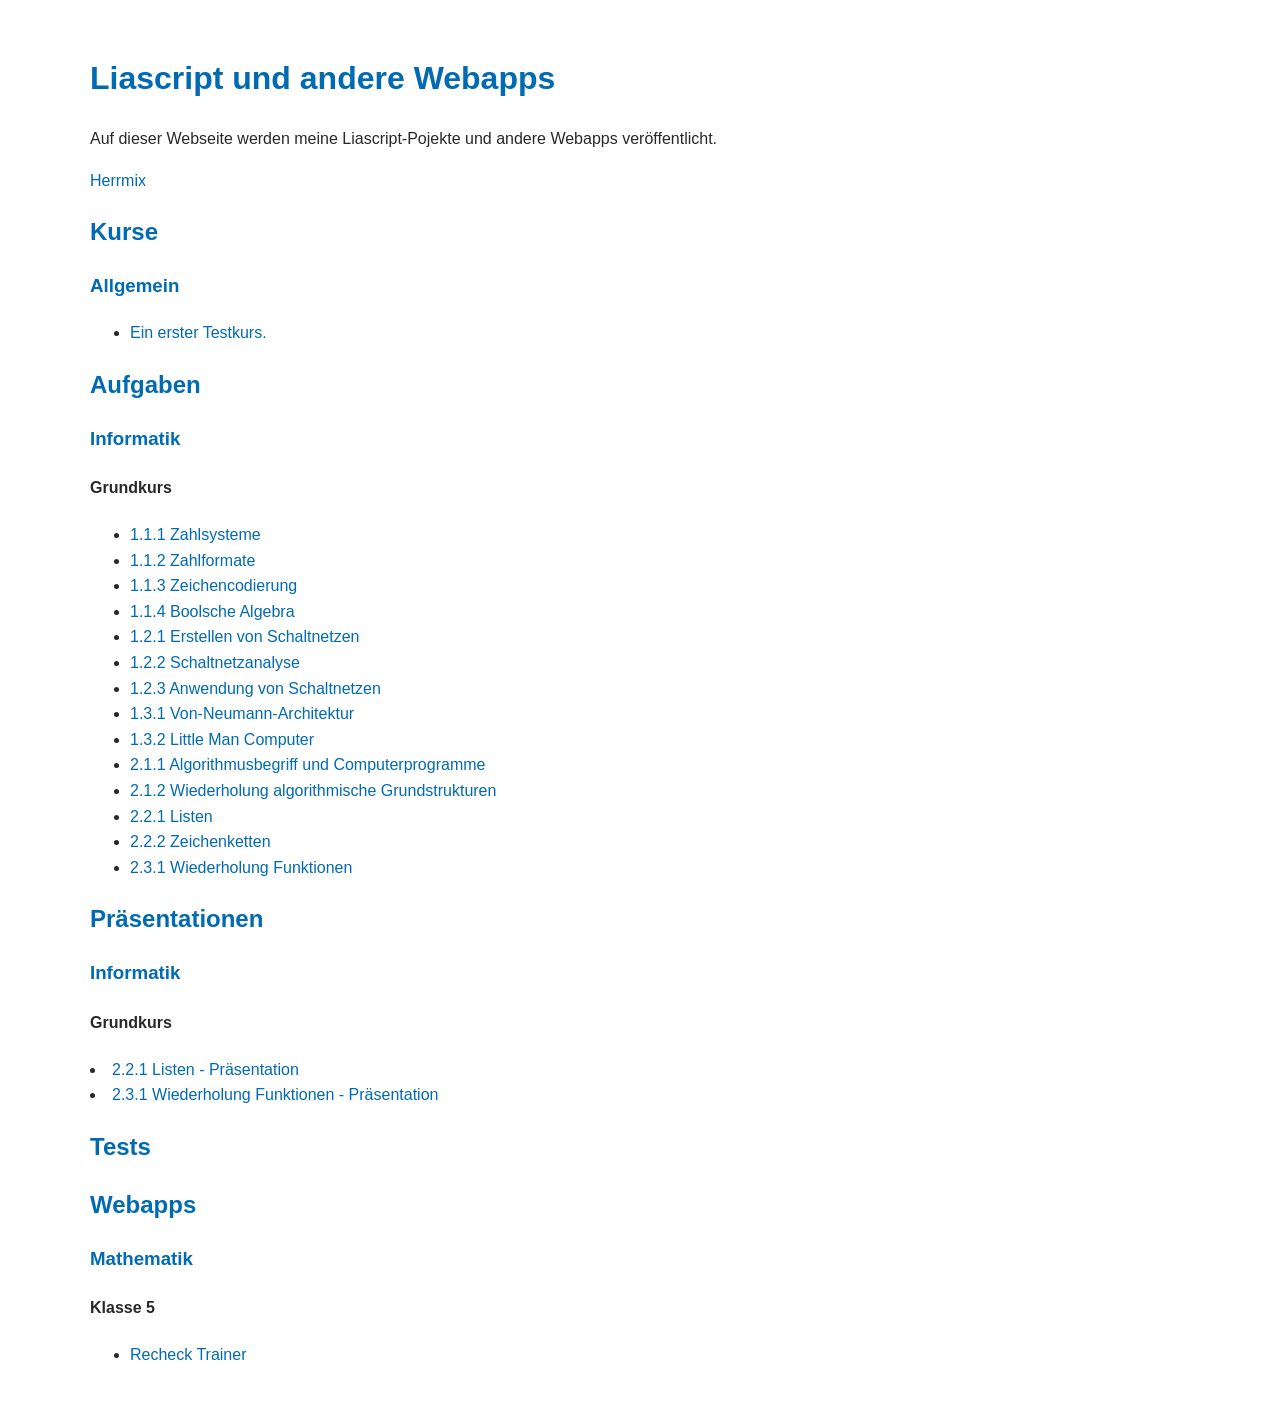
==== index.html @ b17612bf "Listen ergänzt" ====
<!DOCTYPE html>
<html lang="de">
<head>
    <meta charset="UTF-8">
    <title>Meine GitHub-Seite</title>
    <link rel="stylesheet" href="style.css">
    
</head>
<body>
    <h1>Liascript und andere Webapps</h1>
    <p>Auf dieser Webseite werden meine Liascript-Pojekte und andere Webapps veröffentlicht.</p>
    <p><a href="https://herrmix.de/dokuwiki">Herrmix</a></p>
    <h2>Kurse</h2>
    <h3>Allgemein</h3>
    <ul>
        <li><a href="https://liascript.github.io/course/?https://raw.githubusercontent.com/gctux/liascript/main/kurse/allgemein/testkurs.md">Ein erster Testkurs.</a></li>
    </ul>
    <h2>Aufgaben</h2>
    <h3>Informatik</h3>
    <h4>Grundkurs</h4>
    <ul>
        <li><a href="https://liascript.github.io/course/?https://raw.githubusercontent.com/gctux/liascript/main/aufgaben/informatik/grundkurs/1_1_1_zahlsysteme.md">1.1.1 Zahlsysteme</a></li>
        <li><a href="https://liascript.github.io/course/?https://raw.githubusercontent.com/gctux/liascript/main/aufgaben/informatik/grundkurs/1_1_2_zahlformate.md">1.1.2 Zahlformate</a></li>
        <li><a href="https://liascript.github.io/course/?https://raw.githubusercontent.com/gctux/liascript/main/aufgaben/informatik/grundkurs/1_1_3_zeichencodierung.md">1.1.3 Zeichencodierung</a></li>
        <li><a href="https://liascript.github.io/course/?https://raw.githubusercontent.com/gctux/liascript/main/aufgaben/informatik/grundkurs/1_1_4_boolsche_algebra.md">1.1.4 Boolsche Algebra</a></li>
        <li><a href="https://liascript.github.io/course/?https://raw.githubusercontent.com/gctux/liascript/main/aufgaben/informatik/grundkurs/1_2_1_erstellen_von_schaltnetzen.md">1.2.1 Erstellen von Schaltnetzen</a></li>
        <li><a href="https://liascript.github.io/course/?https://raw.githubusercontent.com/gctux/liascript/main/aufgaben/informatik/grundkurs/1_2_2_schaltnetzanalyse.md">1.2.2 Schaltnetzanalyse</a></li>
        <li><a href="https://liascript.github.io/course/?https://raw.githubusercontent.com/gctux/liascript/main/aufgaben/informatik/grundkurs/1_2_3_anwendungen.md">1.2.3 Anwendung von Schaltnetzen</a></li>
        <li><a href="https://liascript.github.io/course/?https://raw.githubusercontent.com/gctux/liascript/main/aufgaben/informatik/grundkurs/1_3_1_von_neumann_achitektur.md">1.3.1 Von-Neumann-Architektur</a></li>
        <li><a href="https://liascript.github.io/course/?https://raw.githubusercontent.com/gctux/liascript/main/aufgaben/informatik/grundkurs/1_3_2_little_man_computer.md">1.3.2 Little Man Computer</a></li>
        <li><a href="https://liascript.github.io/course/?https://raw.githubusercontent.com/gctux/liascript/main/aufgaben/informatik/grundkurs/2_1_1_Algorithmusbegriff_und_Computerprogramme.md">2.1.1 Algorithmusbegriff und Computerprogramme</a></li>
        <li><a href="https://liascript.github.io/course/?https://raw.githubusercontent.com/gctux/liascript/main/aufgaben/informatik/grundkurs/2_1_2_Wiederholung_algorithmische_Grundstrukturen.md">2.1.2 Wiederholung algorithmische Grundstrukturen</a></li>
        <li><a href="https://liascript.github.io/course/?https://raw.githubusercontent.com/gctux/liascript/main/aufgaben/informatik/grundkurs/2_2_1_Listen.md">2.2.1 Listen</a></li>
        <li><a href="https://liascript.github.io/course/?https://raw.githubusercontent.com/gctux/liascript/main/aufgaben/informatik/grundkurs/2_2_2_Zeichenketten.md">2.2.2 Zeichenketten</a></li>
        <li><a href="https://liascript.github.io/course/?https://raw.githubusercontent.com/gctux/liascript/main/aufgaben/informatik/grundkurs/2_3_1_Wiederholung_Funktionen.md">2.3.1 Wiederholung Funktionen</a></li>
    </ul>
    <h2>Präsentationen</h2>
    <h3>Informatik</h3>
    <h4>Grundkurs</h4>

    <li><a href="https://liascript.github.io/course/?https://raw.githubusercontent.com/gctux/liascript/main/praesentationen/informatik/grundkurs/2_2_1_listen.md">2.2.1 Listen - Präsentation</a></li>
    <li><a href="https://liascript.github.io/course/?https://raw.githubusercontent.com/gctux/liascript/main/praesentationen/informatik/grundkurs/2_3_1_wiederholung_funktionen_paesentation.md">2.3.1 Wiederholung Funktionen - Präsentation</a></li>
    
    <h2>Tests</h2>

    <h2>Webapps</h2>

    <h3>Mathematik</h3>

    <h4>Klasse 5</h4>
    <ul>
        <li><a href="https://gctux.github.io/liascript//apps/Mathematik/Klasse05/Rechtecke.html">Recheck Trainer</a></li>
    </ul>

</body>
</html>
---- style.css ----
:root {
    --color-highlight: 0, 106, 179;
    --color-background: 255, 255, 255;
    --color-text: 40, 40, 40;
    --color-border: 220, 220, 220;
    --global-font-size: 1rem;
}

body {
    font-family: Arial, sans-serif;
    font-size: var(--global-font-size);
    line-height: 1.6;
    color: rgb(var(--color-text));
    background: rgb(var(--color-background));
    max-width: 1100px;
    margin: 0 auto;
    padding: 2rem;
}

h1, h2, h3 {
    color: rgb(var(--color-highlight));
}

a {
    color: rgb(var(--color-highlight));
    text-decoration: none;
}

a:hover {
    text-decoration: underline;
}
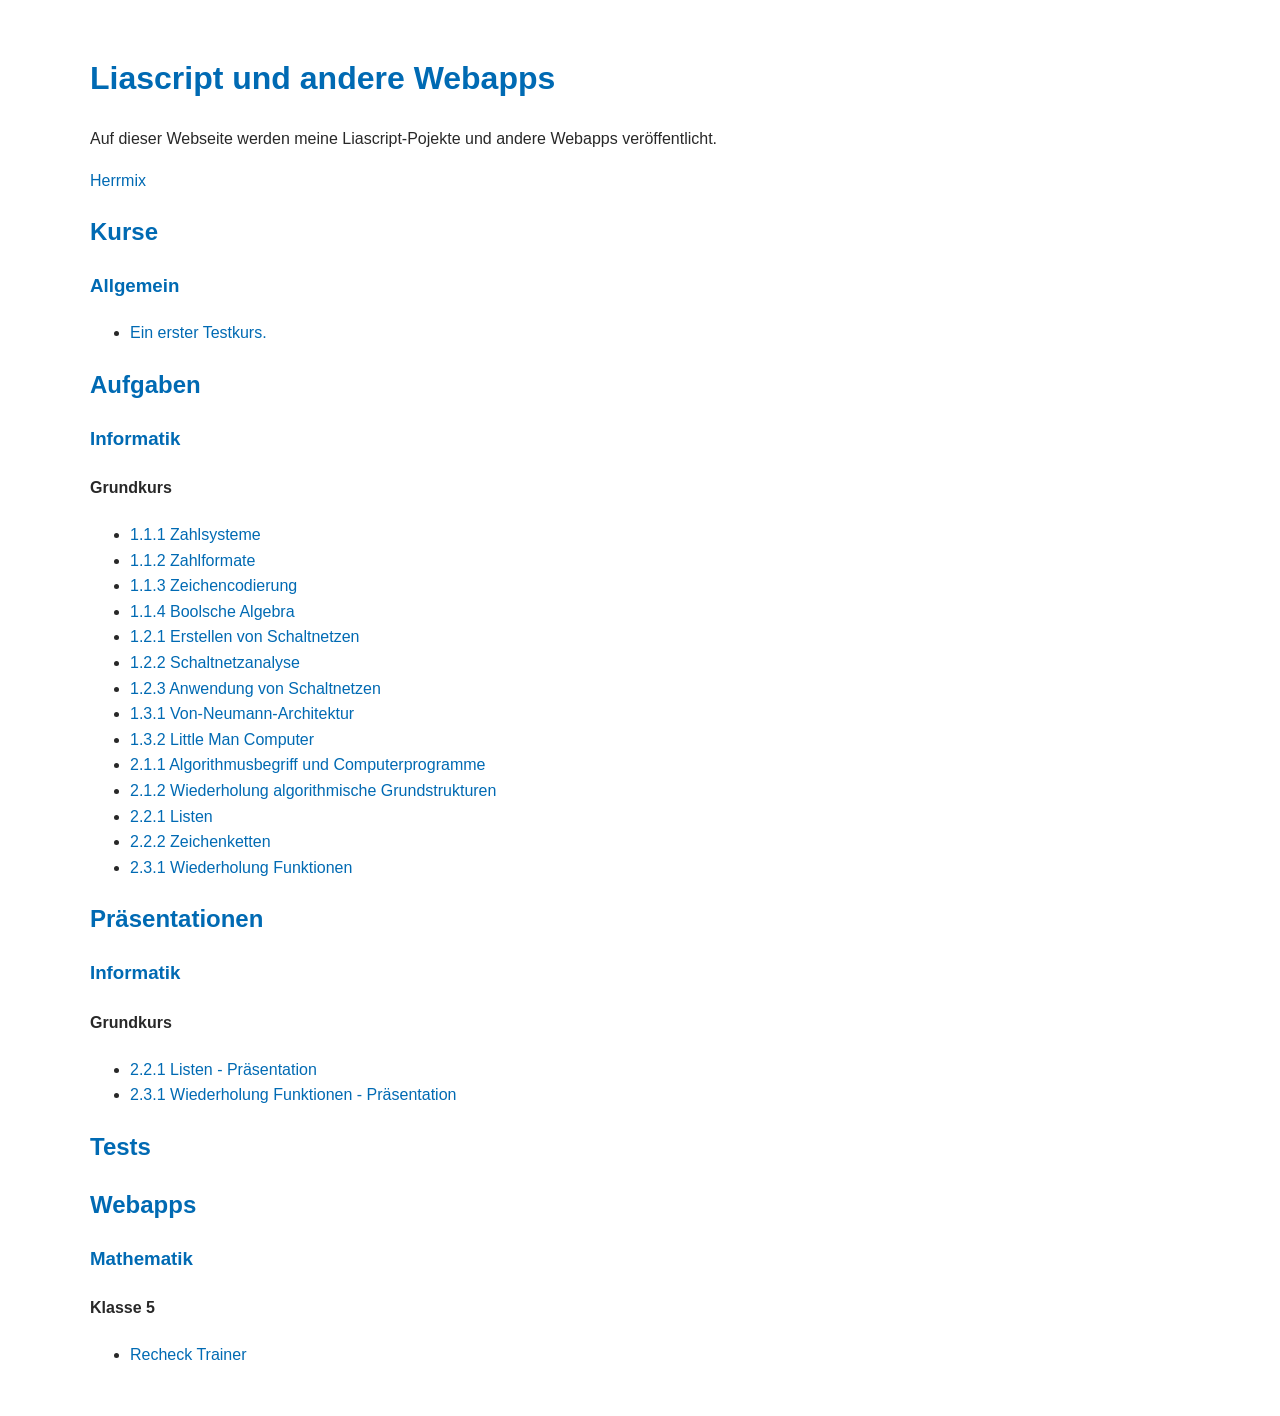
==== commit e1f3434b: "Namen Listendatei" ====
--- a/index.html
+++ b/index.html
@@ -38,8 +38,10 @@
     <h3>Informatik</h3>
     <h4>Grundkurs</h4>
 
-    <li><a href="https://liascript.github.io/course/?https://raw.githubusercontent.com/gctux/liascript/main/praesentationen/informatik/grundkurs/2_2_1_listen.md">2.2.1 Listen - Präsentation</a></li>
-    <li><a href="https://liascript.github.io/course/?https://raw.githubusercontent.com/gctux/liascript/main/praesentationen/informatik/grundkurs/2_3_1_wiederholung_funktionen_paesentation.md">2.3.1 Wiederholung Funktionen - Präsentation</a></li>
+    <ul>
+        <li><a href="https://liascript.github.io/course/?https://raw.githubusercontent.com/gctux/liascript/main/praesentationen/informatik/grundkurs/2_2_1_listen_praesentation.md">2.2.1 Listen - Präsentation</a></li>
+        <li><a href="https://liascript.github.io/course/?https://raw.githubusercontent.com/gctux/liascript/main/praesentationen/informatik/grundkurs/2_3_1_wiederholung_funktionen_paesentation.md">2.3.1 Wiederholung Funktionen - Präsentation</a></li>
+    </ul>
     
     <h2>Tests</h2>
 
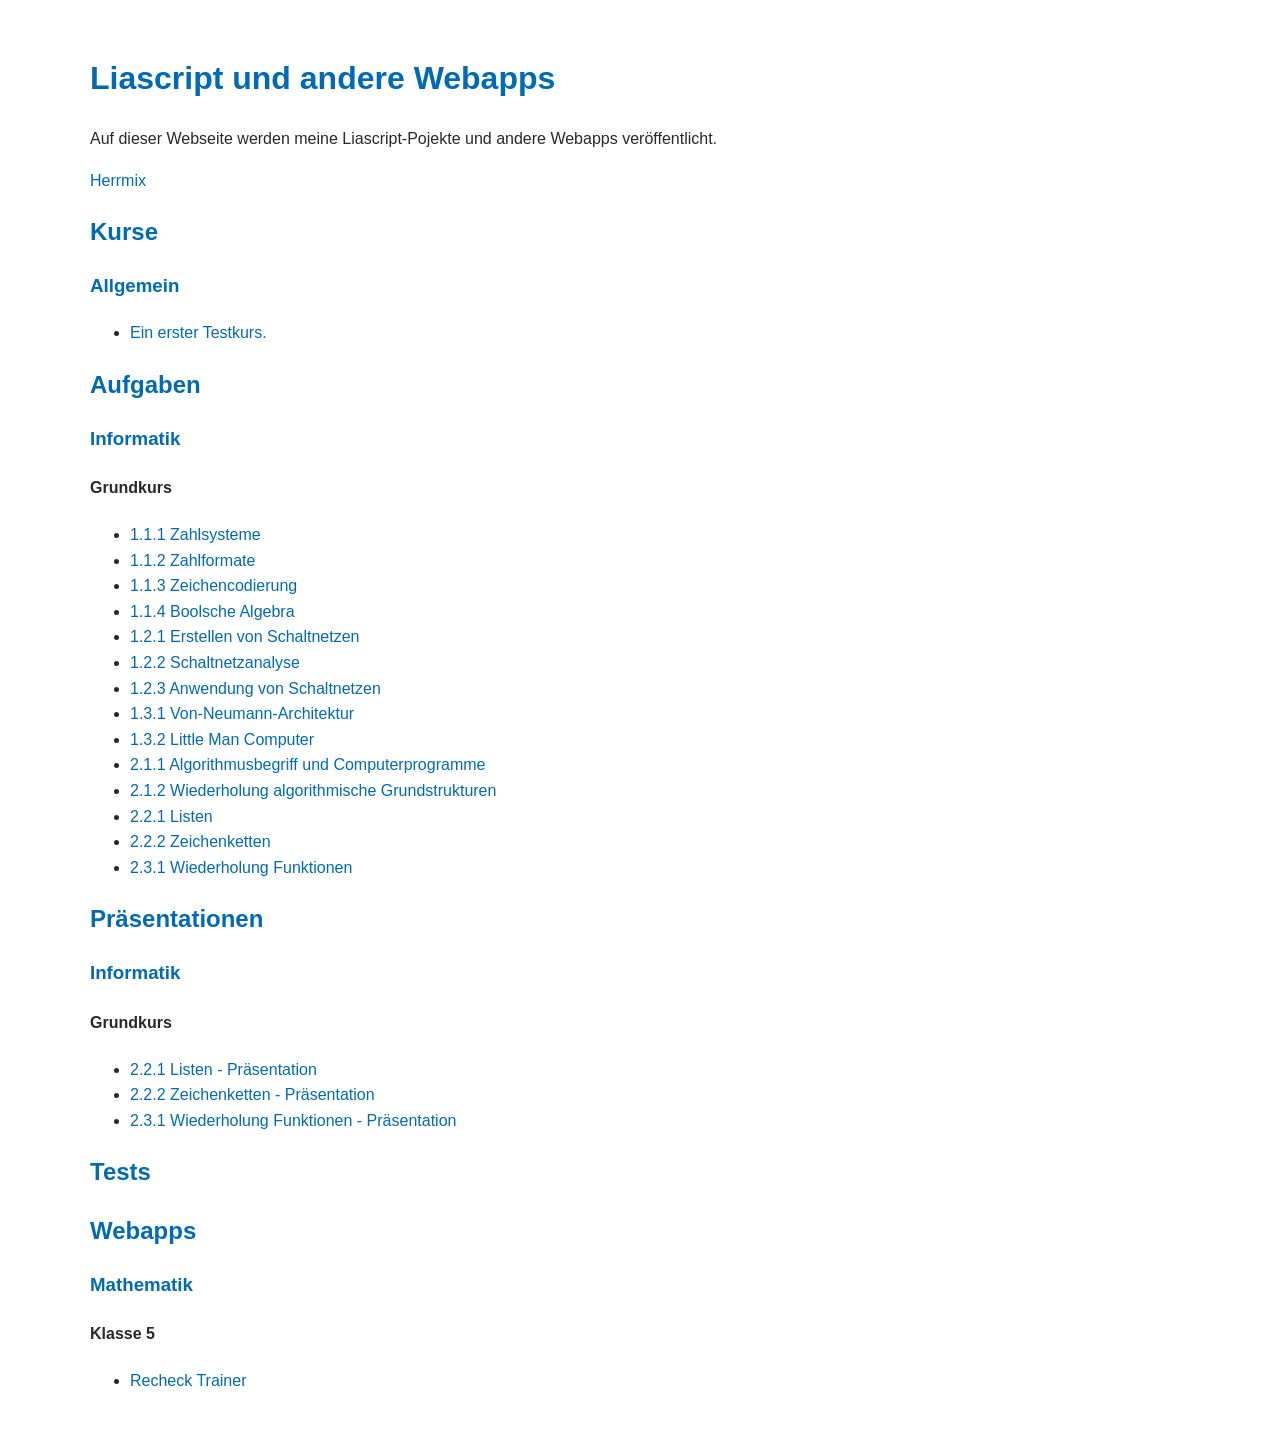
==== commit 9965f717: "Zeichenketten Präsentation" ====
--- a/index.html
+++ b/index.html
@@ -40,6 +40,7 @@
 
     <ul>
         <li><a href="https://liascript.github.io/course/?https://raw.githubusercontent.com/gctux/liascript/main/praesentationen/informatik/grundkurs/2_2_1_listen_praesentation.md">2.2.1 Listen - Präsentation</a></li>
+        <li><a href="https://liascript.github.io/course/?https://raw.githubusercontent.com/gctux/liascript/main/praesentationen/informatik/grundkurs/2_2_2_zeichenketten_praesentation.md">2.2.2 Zeichenketten - Präsentation</a></li>
         <li><a href="https://liascript.github.io/course/?https://raw.githubusercontent.com/gctux/liascript/main/praesentationen/informatik/grundkurs/2_3_1_wiederholung_funktionen_paesentation.md">2.3.1 Wiederholung Funktionen - Präsentation</a></li>
     </ul>
     
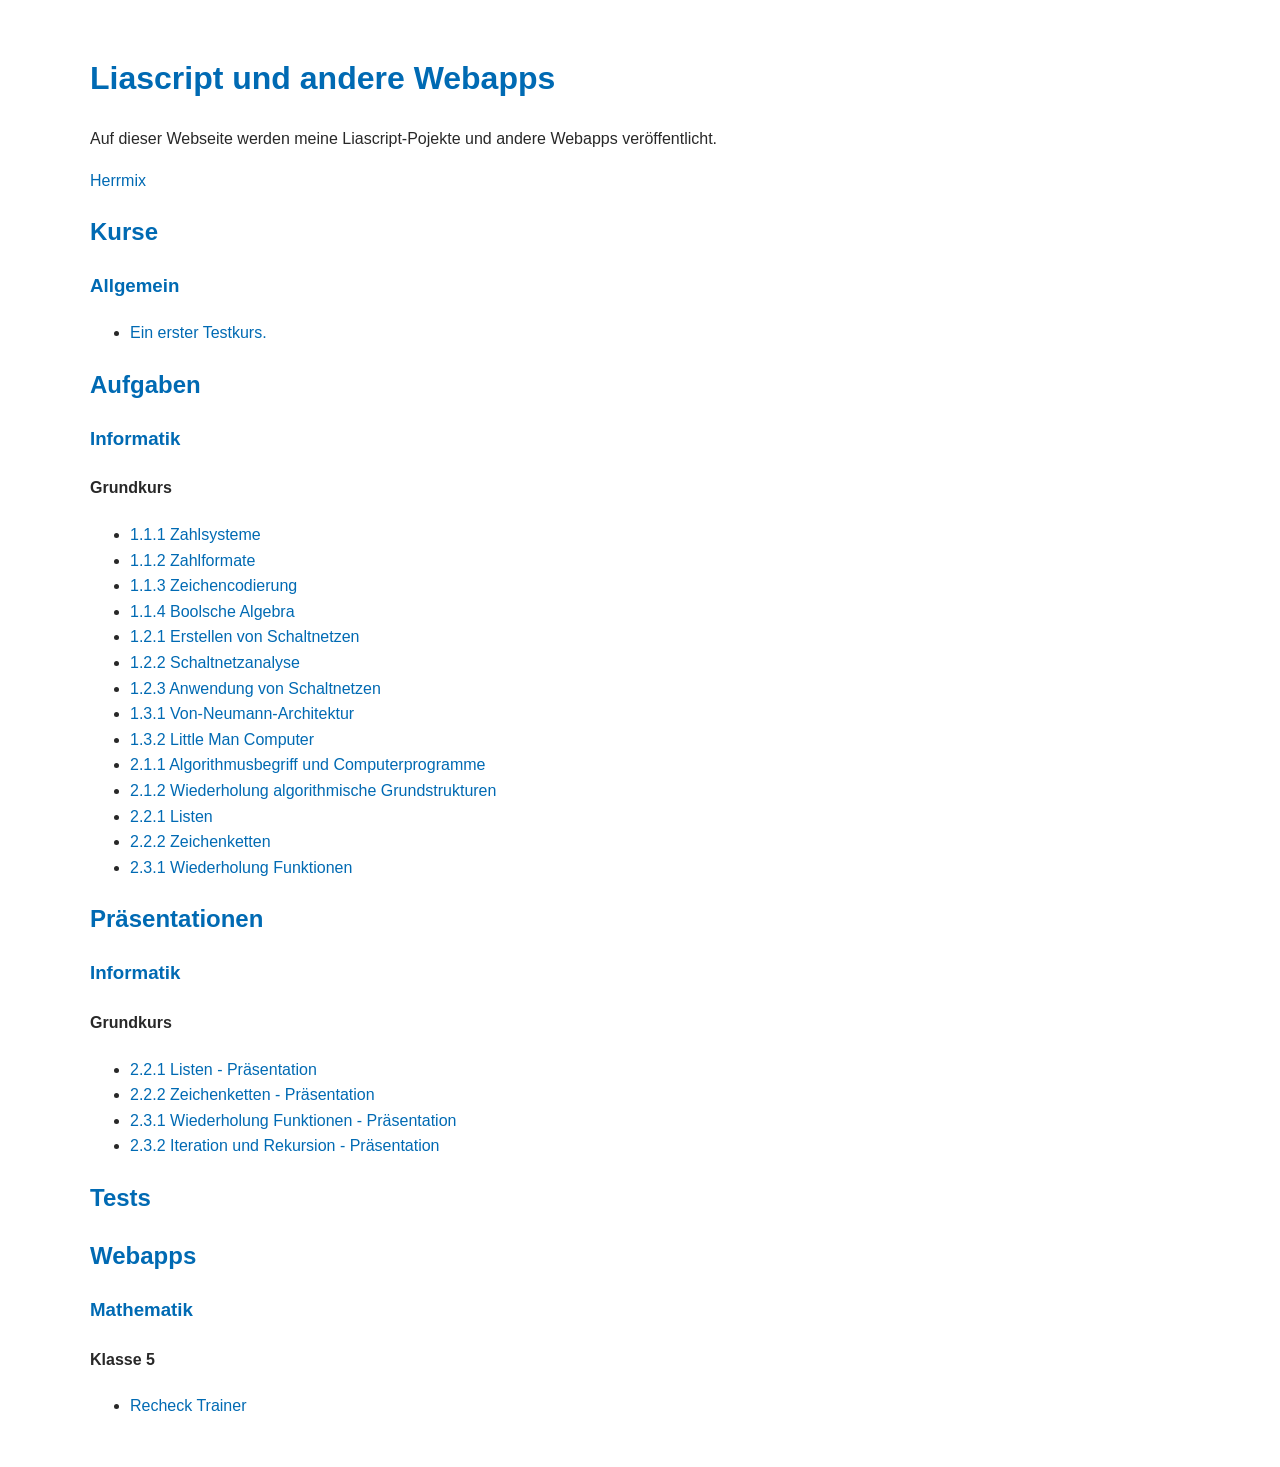
==== commit 3a9e3f85: "Iteration Und Rekursion Präsentation" ====
--- a/index.html
+++ b/index.html
@@ -42,6 +42,8 @@
         <li><a href="https://liascript.github.io/course/?https://raw.githubusercontent.com/gctux/liascript/main/praesentationen/informatik/grundkurs/2_2_1_listen_praesentation.md">2.2.1 Listen - Präsentation</a></li>
         <li><a href="https://liascript.github.io/course/?https://raw.githubusercontent.com/gctux/liascript/main/praesentationen/informatik/grundkurs/2_2_2_zeichenketten_praesentation.md">2.2.2 Zeichenketten - Präsentation</a></li>
         <li><a href="https://liascript.github.io/course/?https://raw.githubusercontent.com/gctux/liascript/main/praesentationen/informatik/grundkurs/2_3_1_wiederholung_funktionen_paesentation.md">2.3.1 Wiederholung Funktionen - Präsentation</a></li>
+        <li><a href="https://liascript.github.io/course/?https://raw.githubusercontent.com/gctux/liascript/main/praesentationen/informatik/grundkurs/2_3_2_iteration_und_rekursion_paesentation.md">2.3.2 Iteration und Rekursion - Präsentation</a></li>
+        
     </ul>
     
     <h2>Tests</h2>
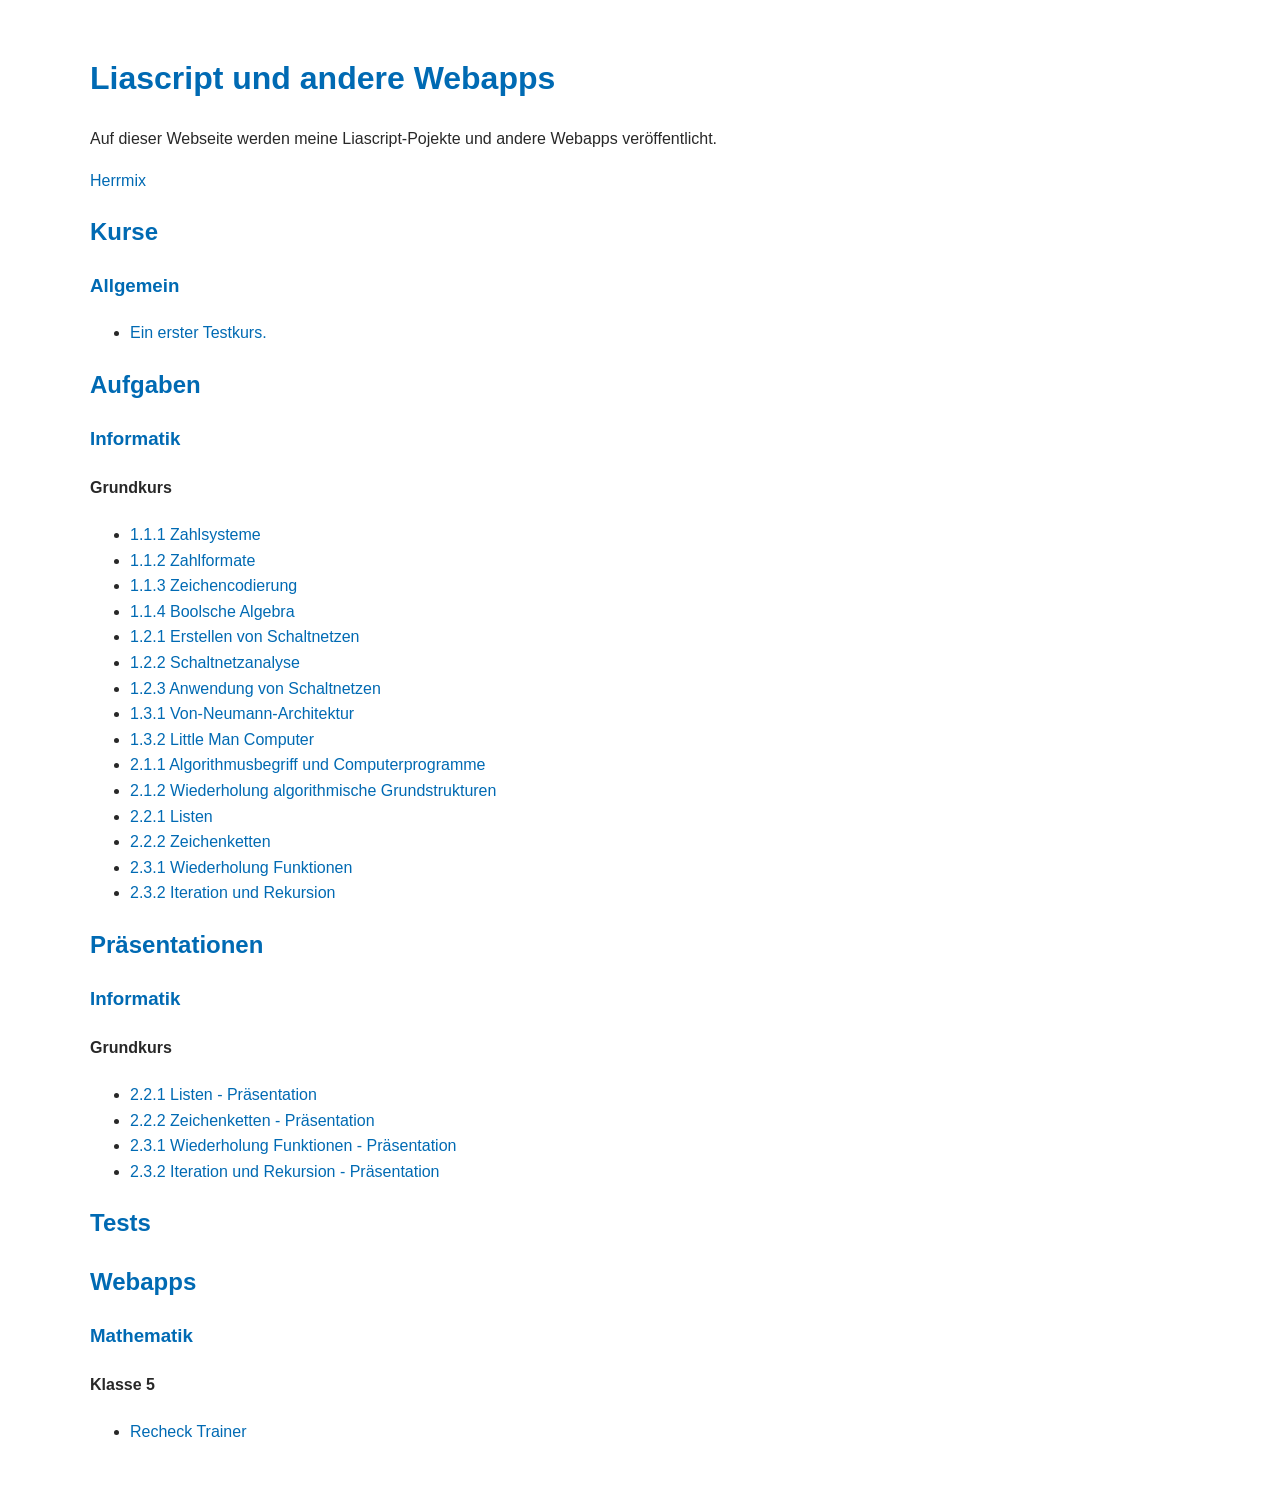
==== commit ee38a364: "Aufgaben Iteration und Rekursion" ====
--- a/index.html
+++ b/index.html
@@ -33,6 +33,7 @@
         <li><a href="https://liascript.github.io/course/?https://raw.githubusercontent.com/gctux/liascript/main/aufgaben/informatik/grundkurs/2_2_1_Listen.md">2.2.1 Listen</a></li>
         <li><a href="https://liascript.github.io/course/?https://raw.githubusercontent.com/gctux/liascript/main/aufgaben/informatik/grundkurs/2_2_2_Zeichenketten.md">2.2.2 Zeichenketten</a></li>
         <li><a href="https://liascript.github.io/course/?https://raw.githubusercontent.com/gctux/liascript/main/aufgaben/informatik/grundkurs/2_3_1_Wiederholung_Funktionen.md">2.3.1 Wiederholung Funktionen</a></li>
+        <li><a href="https://liascript.github.io/course/?https://raw.githubusercontent.com/gctux/liascript/main/aufgaben/informatik/grundkurs/2_3_2_Iteration_und_Rekursion.md">2.3.2 Iteration und Rekursion</a></li>
     </ul>
     <h2>Präsentationen</h2>
     <h3>Informatik</h3>
@@ -42,7 +43,7 @@
         <li><a href="https://liascript.github.io/course/?https://raw.githubusercontent.com/gctux/liascript/main/praesentationen/informatik/grundkurs/2_2_1_listen_praesentation.md">2.2.1 Listen - Präsentation</a></li>
         <li><a href="https://liascript.github.io/course/?https://raw.githubusercontent.com/gctux/liascript/main/praesentationen/informatik/grundkurs/2_2_2_zeichenketten_praesentation.md">2.2.2 Zeichenketten - Präsentation</a></li>
         <li><a href="https://liascript.github.io/course/?https://raw.githubusercontent.com/gctux/liascript/main/praesentationen/informatik/grundkurs/2_3_1_wiederholung_funktionen_paesentation.md">2.3.1 Wiederholung Funktionen - Präsentation</a></li>
-        <li><a href="https://liascript.github.io/course/?https://raw.githubusercontent.com/gctux/liascript/main/praesentationen/informatik/grundkurs/2_3_2_iteration_und_rekursion_paesentation.md">2.3.2 Iteration und Rekursion - Präsentation</a></li>
+        <li><a href="https://liascript.github.io/course/?https://raw.githubusercontent.com/gctux/liascript/main/praesentationen/informatik/grundkurs/2_3_2_iteration_und_rekursion_praesentation.md">2.3.2 Iteration und Rekursion - Präsentation</a></li>
         
     </ul>
     
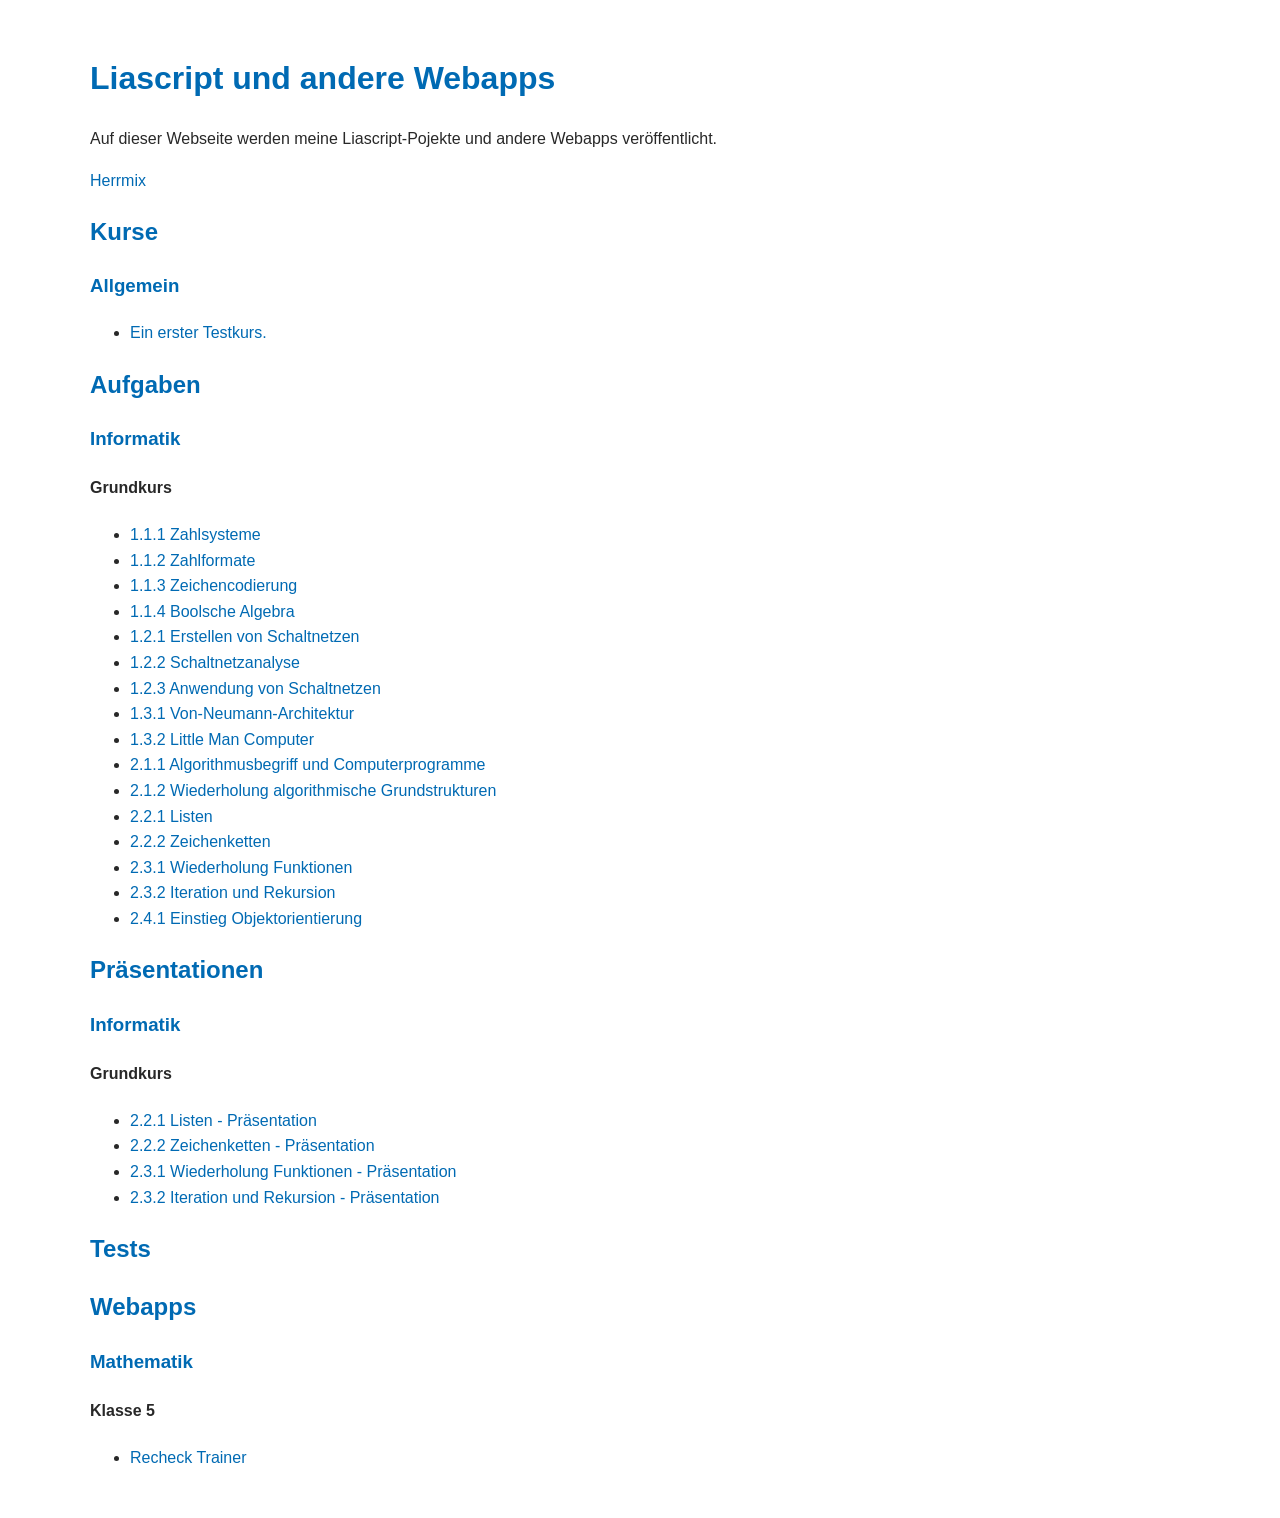
==== commit 98d45b8a: "Präsentation Einstieg Objektorientierung" ====
--- a/index.html
+++ b/index.html
@@ -34,6 +34,7 @@
         <li><a href="https://liascript.github.io/course/?https://raw.githubusercontent.com/gctux/liascript/main/aufgaben/informatik/grundkurs/2_2_2_Zeichenketten.md">2.2.2 Zeichenketten</a></li>
         <li><a href="https://liascript.github.io/course/?https://raw.githubusercontent.com/gctux/liascript/main/aufgaben/informatik/grundkurs/2_3_1_Wiederholung_Funktionen.md">2.3.1 Wiederholung Funktionen</a></li>
         <li><a href="https://liascript.github.io/course/?https://raw.githubusercontent.com/gctux/liascript/main/aufgaben/informatik/grundkurs/2_3_2_Iteration_und_Rekursion.md">2.3.2 Iteration und Rekursion</a></li>
+        <li><a href="https://liascript.github.io/course/?https://raw.githubusercontent.com/gctux/liascript/main/aufgaben/informatik/grundkurs/2_4_1_einstieg_oblejtorientierung.md">2.4.1 Einstieg Objektorientierung</a></li>
     </ul>
     <h2>Präsentationen</h2>
     <h3>Informatik</h3>
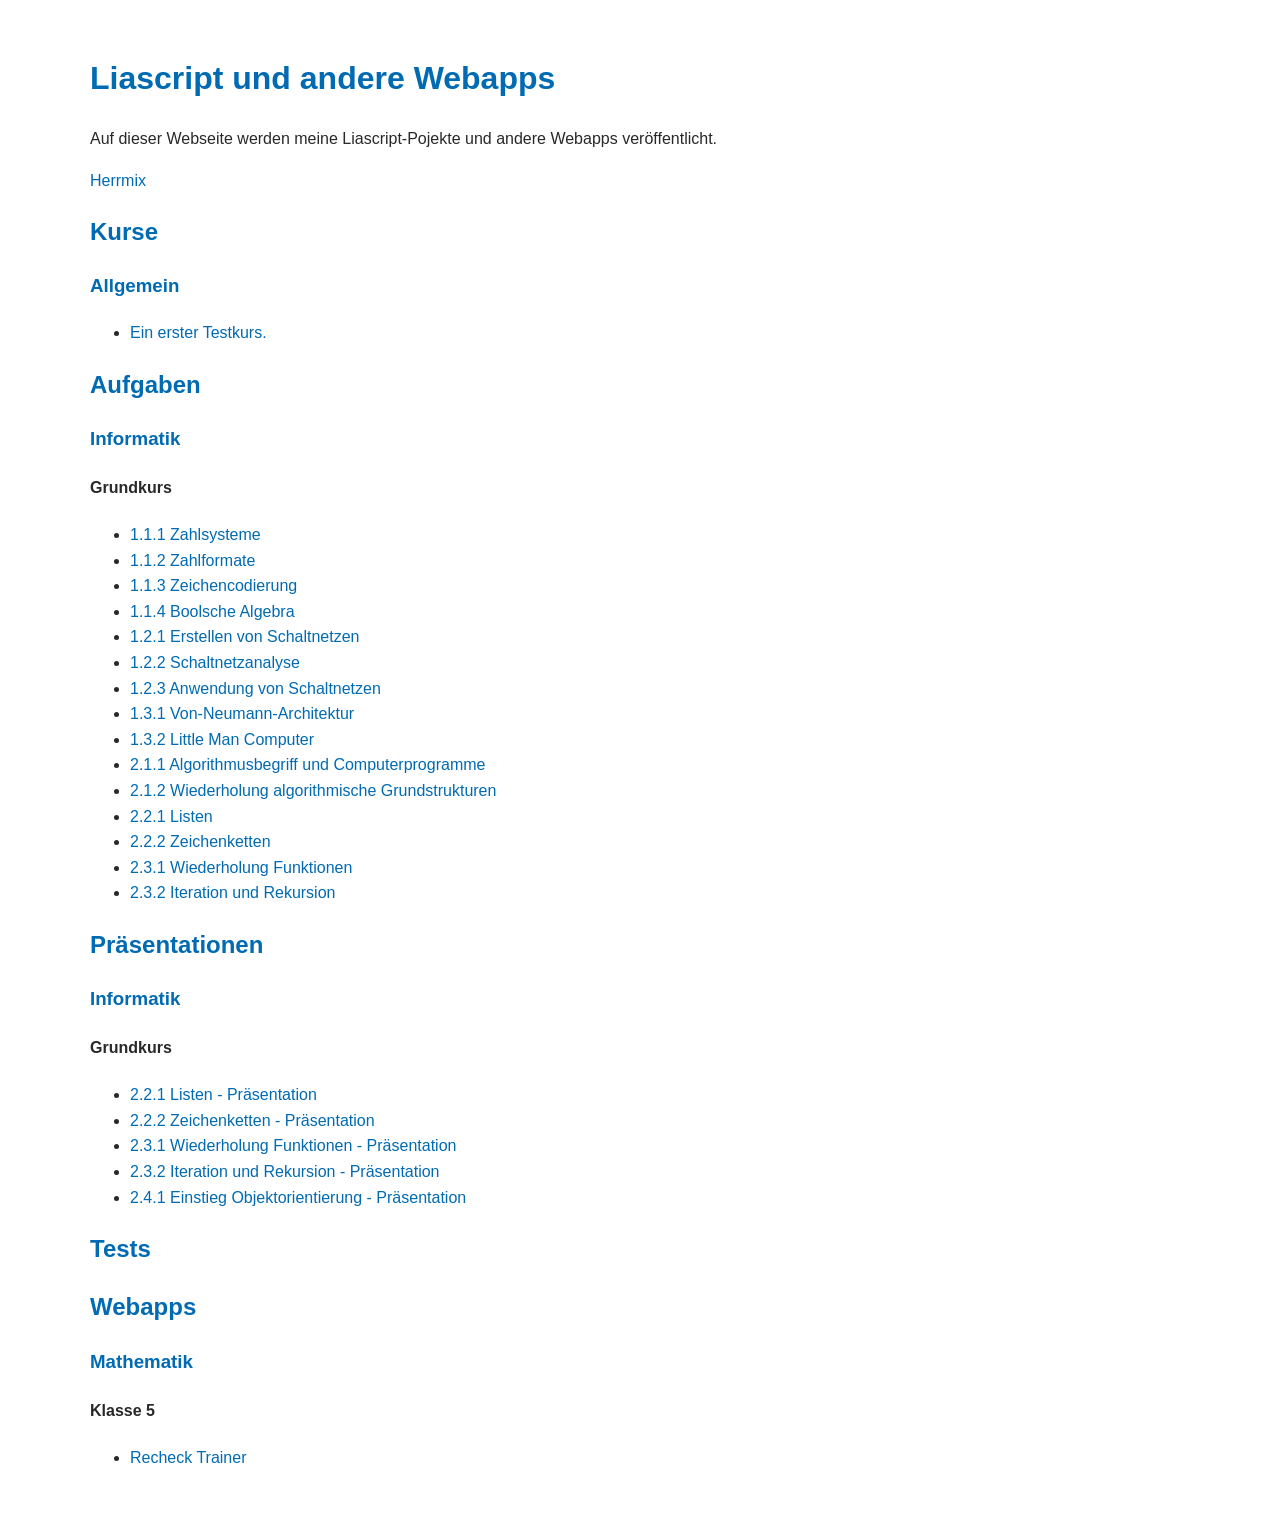
==== commit 37aff5f4: "Präsentation Einstieg Objektorientierung" ====
--- a/index.html
+++ b/index.html
@@ -34,7 +34,6 @@
         <li><a href="https://liascript.github.io/course/?https://raw.githubusercontent.com/gctux/liascript/main/aufgaben/informatik/grundkurs/2_2_2_Zeichenketten.md">2.2.2 Zeichenketten</a></li>
         <li><a href="https://liascript.github.io/course/?https://raw.githubusercontent.com/gctux/liascript/main/aufgaben/informatik/grundkurs/2_3_1_Wiederholung_Funktionen.md">2.3.1 Wiederholung Funktionen</a></li>
         <li><a href="https://liascript.github.io/course/?https://raw.githubusercontent.com/gctux/liascript/main/aufgaben/informatik/grundkurs/2_3_2_Iteration_und_Rekursion.md">2.3.2 Iteration und Rekursion</a></li>
-        <li><a href="https://liascript.github.io/course/?https://raw.githubusercontent.com/gctux/liascript/main/aufgaben/informatik/grundkurs/2_4_1_einstieg_oblejtorientierung.md">2.4.1 Einstieg Objektorientierung</a></li>
     </ul>
     <h2>Präsentationen</h2>
     <h3>Informatik</h3>
@@ -45,6 +44,7 @@
         <li><a href="https://liascript.github.io/course/?https://raw.githubusercontent.com/gctux/liascript/main/praesentationen/informatik/grundkurs/2_2_2_zeichenketten_praesentation.md">2.2.2 Zeichenketten - Präsentation</a></li>
         <li><a href="https://liascript.github.io/course/?https://raw.githubusercontent.com/gctux/liascript/main/praesentationen/informatik/grundkurs/2_3_1_wiederholung_funktionen_paesentation.md">2.3.1 Wiederholung Funktionen - Präsentation</a></li>
         <li><a href="https://liascript.github.io/course/?https://raw.githubusercontent.com/gctux/liascript/main/praesentationen/informatik/grundkurs/2_3_2_iteration_und_rekursion_praesentation.md">2.3.2 Iteration und Rekursion - Präsentation</a></li>
+        <li><a href="https://liascript.github.io/course/?https://raw.githubusercontent.com/gctux/liascript/main/praesentationen/informatik/grundkurs/2_4_1_einstieg_objektorientierung.md">2.4.1 Einstieg Objektorientierung - Präsentation</a></li>
         
     </ul>
     
